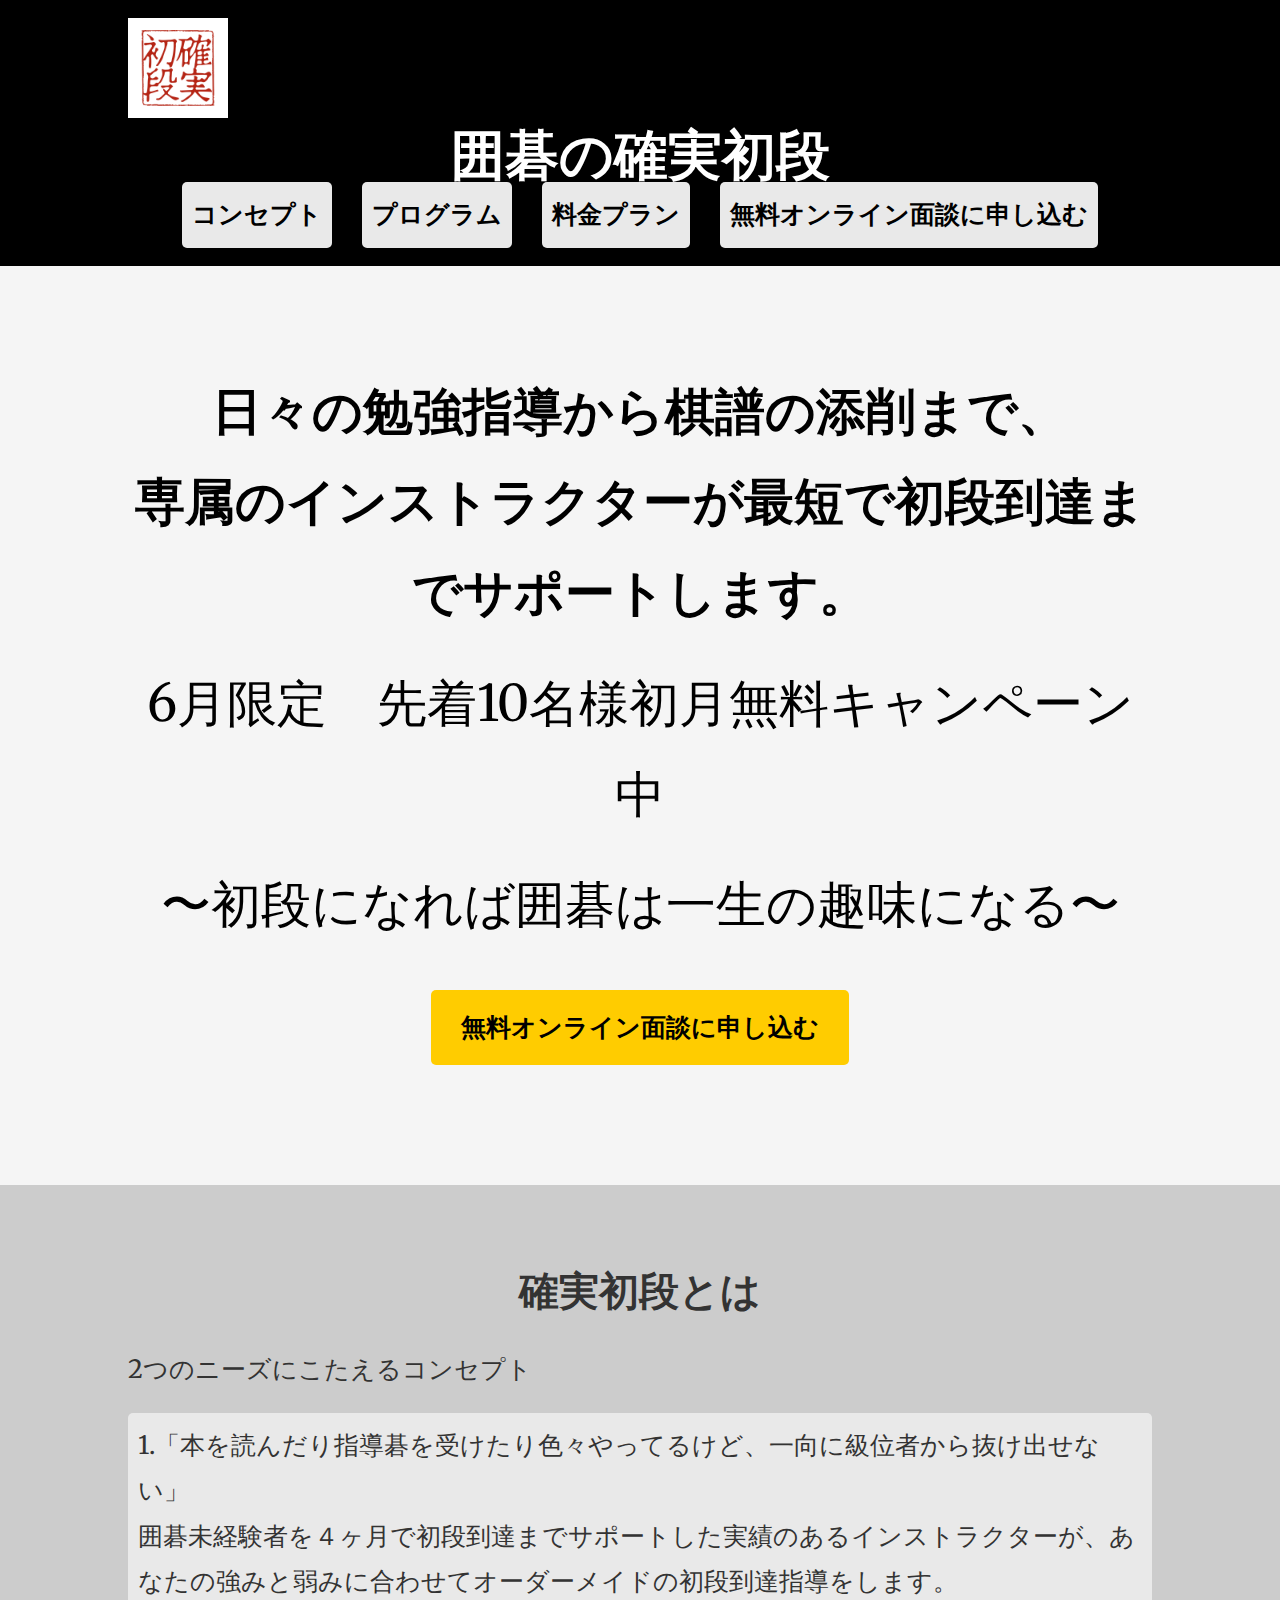
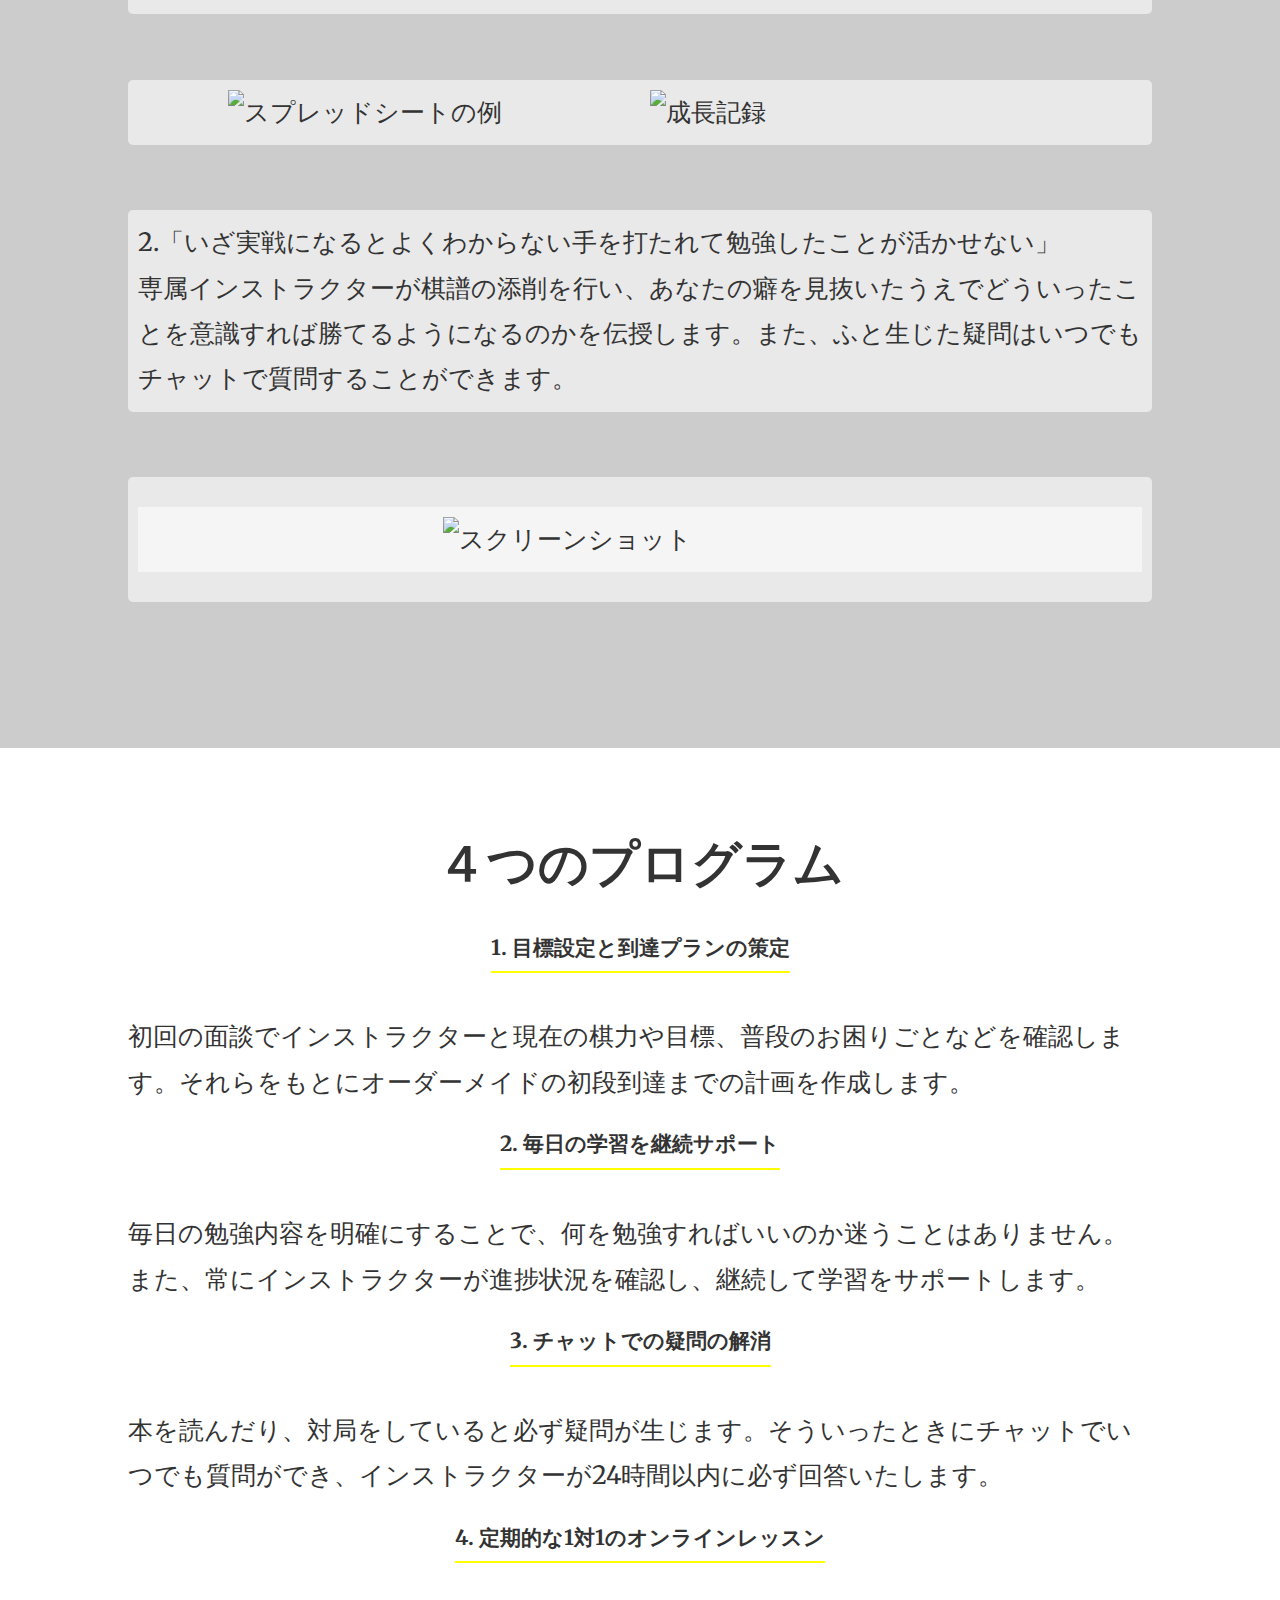
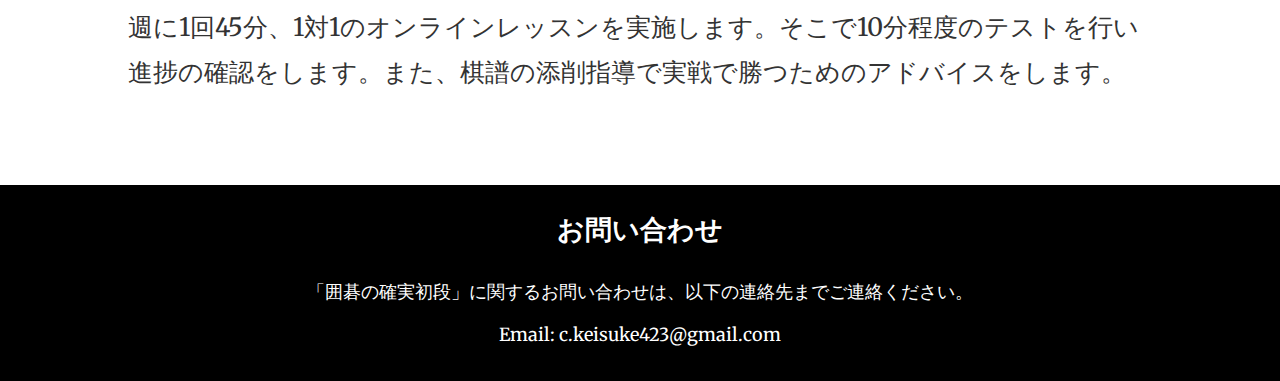
==== index.html @ 04918cc7 "Add initial website files" ====
<!DOCTYPE html>
<html lang="ja">
<head>
    <meta charset="UTF-8">
    <meta name="viewport" content="width=device-width, initial-scale=1.0">
    <title>囲碁の確実初段</title>
    <link rel="stylesheet" href="styles.css">
    <link href="https://fonts.googleapis.com/css2?family=Merriweather:wght@400;700&family=Roboto:wght@400;700&display=swap" rel="stylesheet">
</head>
<body>
    <header>
        <div class="container">
            <a href="index.html">
                <img src="確実初段ロゴ.png" alt="確実初段ロゴ" class="logo">
            </a>
            <h1 class="header-title">囲碁の確実初段</h1>
            <nav>
                <ul class="nav-center">
                    <li><a href="#concept">コンセプト</a></li>
                    <li><a href="#services">プログラム</a></li>
                    <li><a href="pricing.html">料金プラン</a></li>
                    <li><a href="https://docs.google.com/forms/d/e/1FAIpQLSfQIZgeFEV885LoTl20IDqk4qNOxohGtood_lfiJiinQysH0A/viewform?usp=sf_link">無料オンライン面談に申し込む</a></li>
                </ul>
            </nav>
        </div>
    </header>

    <section id="hero">
        <div class="container">
            <h2>日々の勉強指導から棋譜の添削まで、<br>専属のインストラクターが最短で初段到達までサポートします。</h2>
            <p class="small-text">6月限定　先着10名様初月無料キャンペーン中</p>
            <p class="small-text">〜初段になれば囲碁は一生の趣味になる〜</p>
            <a href="https://docs.google.com/forms/d/e/1FAIpQLSfQIZgeFEV885LoTl20IDqk4qNOxohGtood_lfiJiinQysH0A/viewform?usp=sf_link" class="cta-button">無料オンライン面談に申し込む</a>
        </div>
    </section>

    <section id="concept">
        <div class="container">
            <h2 style="font-size: 2.5rem;">確実初段とは</h2>
            <p>2つのニーズにこたえるコンセプト</p>
            <ul>
                <li>1.「本を読んだり指導碁を受けたり色々やってるけど、一向に級位者から抜け出せない」
                    <br>囲碁未経験者を４ヶ月で初段到達までサポートした実績のあるインストラクターが、あなたの強みと弱みに合わせてオーダーメイドの初段到達指導をします。</li>
                <br>
                <li>
                    <div class="image-row">
                        <img src="C:\丁野\HP_kakujitsu\plansheet.png" alt="スプレッドシートの例" class="wider-image">
                        <img src="C:\丁野\HP_kakujitsu\seicho.png" alt="成長記録" class="wider-image">
                    </div>
                </li>
                <br>
                <li>2.「いざ実戦になるとよくわからない手を打たれて勉強したことが活かせない」
                    <br>専属インストラクターが棋譜の添削を行い、あなたの癖を見抜いたうえでどういったことを意識すれば勝てるようになるのかを伝授します。また、ふと生じた疑問はいつでもチャットで質問することができます。</li>
                <br>
                <li>
                    <div class="centered-image-wrapper">
                        <img src="C:\丁野\HP_kakujitsu\スクリーンショット.png" alt="スクリーンショット" class="wider-image">
                    </div>
                </li>
                <br>
            </ul>
        </div>
    </section>

    <section id="services" style="background-color: #fff;">
        <div class="container">
            <h2>４つのプログラム</h2>
            <h3 class="yellow-underline">1. 目標設定と到達プランの策定</h3>
            <p>初回の面談でインストラクターと現在の棋力や目標、普段のお困りごとなどを確認します。それらをもとにオーダーメイドの初段到達までの計画を作成します。</p>
            <h3 class="yellow-underline">2. 毎日の学習を継続サポート</h3>
            <p>毎日の勉強内容を明確にすることで、何を勉強すればいいのか迷うことはありません。また、常にインストラクターが進捗状況を確認し、継続して学習をサポートします。</p>
            <h3 class="yellow-underline">3. チャットでの疑問の解消</h3>
            <p>本を読んだり、対局をしていると必ず疑問が生じます。そういったときにチャットでいつでも質問ができ、インストラクターが24時間以内に必ず回答いたします。</p>
            <h3 class="yellow-underline">4. 定期的な1対1のオンラインレッスン</h3>
            <p>週に1回45分、1対1のオンラインレッスンを実施します。そこで10分程度のテストを行い進捗の確認をします。また、棋譜の添削指導で実戦で勝つためのアドバイスをします。</p>
        </div>
    </section>

    <footer id="contact">
        <div class="container">
            <h2>お問い合わせ</h2>
            <p>「囲碁の確実初段」に関するお問い合わせは、以下の連絡先までご連絡ください。</p>
            <p>Email: c.keisuke423@gmail.com</p>
        </div>
    </footer>
</body>
</html>
---- styles.css ----
body {
    font-family: 'Roboto', sans-serif;
    font-size: 18px; /* フォントサイズを大きくする */
    line-height: 1.8;
    margin: 0;
    padding: 0;
    background-color: #f5f5f5;
    color: #333;
}

header, section, footer {
    font-family: 'Merriweather', serif;
}

h1, h2, h3, h4, h5, h6 {
    font-family: 'Merriweather', serif;
    margin-top: 0;
}

.container {
    width: 80%;
    margin: 0 auto;
}

header {
    background-color: #000;
    color: white;
    padding: 1em 0;
    display: flex;
    align-items: center;
    justify-content: space-between; /* 中央揃えのため追加 */
    flex-direction: column; /* 追加 */
}

header h1 {
    margin: 0;
    font-size: 3em; /* フォントサイズを大きくする */
    font-weight: bold;
    line-height: 1; /* ロゴと高さを揃える */
    text-align: center;
}

nav ul {
    list-style: none;
    padding: 0;
    margin: 0;
    display: flex;
    justify-content: center; /* 中央揃えのため追加 */
    width: 100%;
}

nav ul li {
    margin: 0 15px;
}

nav ul li a {
    color: #000; /* 文字色を黒に変更 */
    text-decoration: none;
    font-weight: bold;
    font-size: 1.4em; /* フォントサイズを大きくする */
}

.nav-center {
    margin: 0 auto;
    display: flex;
    justify-content: center;
}

.logo {
    height: 100px; /* ロゴの高さを倍にする */
}

.header-title {
    font-size: 3em; /* フォントサイズを大きくする */
    text-align: center;
    flex: 1;
}

#hero {
    background: url('your-image-url.jpg') no-repeat center center/cover;
    text-align: center;
    padding: 100px 0;
}

#hero h2, #hero p {
    color: #000; /* 文字色を黒に変更 */
    font-size: 2.8em; /* フォントサイズを倍にする */
}

.small-text {
    font-size: 1.2em; /* 文字サイズをやや小さくする */
}

.cta-button {
    display: inline-block;
    padding: 15px 30px;
    margin: 20px 0;
    background-color: #ffcc00;
    color: #000;
    text-decoration: none;
    font-weight: bold;
    font-size: 1.4em; /* フォントサイズを大きくする */
    border-radius: 5px;
    transition: background-color 0.3s ease;
}

.cta-button:hover {
    background-color: #ff9900;
    color: white;
}

section {
    padding: 70px 0;
    background-color: #ccc;
}

section h2 {
    text-align: center;
    font-size: 2.8em; /* フォントサイズを大きくする */
    margin-bottom: 20px;
}

section p, section ul {
    font-size: 1.4em; /* フォントサイズを大きくする */
    line-height: 1.8;
    margin: 20px 0;
}

ul {
    list-style: none;
    padding: 0;
}

ul li {
    background: #e9e9e9;
    margin: 10px 0;
    padding: 10px;
    border-radius: 5px;
}

.yellow-underline {
    border-bottom: 2px solid yellow;
    padding-bottom: 5px;
}

.image-row {
    display: flex;
    justify-content: center;
    align-items: center;
}

.image-row img {
    margin-right: 20px; /* 画像間のスペースを設定 */
}

.image-row img:last-child {
    margin-right: 0; /* 最後の画像の右マージンを0に設定 */
}

.balanced-image {
    width: 20%;
    height: auto;
}

.wider-image {
    width: 40%;
    height: auto;
}

.centered-image-wrapper {
    display: flex;
    justify-content: center;
    align-items: center;
    background-color: #f5f5f5; /* 画像背景色を調整 */
    padding: 10px; /* 余白を追加 */
    margin: 20px 0; /* 上下の余白を追加 */
}

.centered-image-wrapper img {
    width: 40%;
    height: auto;
}

#services {
    background-color: #fff; /* プログラムの背景色を白に設定 */
}

#services .container {
    display: flex;
    flex-direction: column;
    align-items: center;
}

#services .container div {
    background-color: #fff;
    width: 50%;
    padding: 20px;
    margin: 10px 0;
    border-radius: 5px;
    box-shadow: 0 0 10px rgba(0, 0, 0, 0.1);
}

#pricing .container {
    display: flex;
    flex-wrap: wrap;
    justify-content: space-around;
    text-align: center;
}

#pricing .container .pricing-plan {
    width: 45%;
    padding: 20px;
    margin: 10px 0;
    border-radius: 5px;
    box-shadow: 0 0 10px rgba(0, 0, 0, 0.1);
}

#pricing .container .basic-plan {
    background-color: #fff;
}

#pricing .container .premium-plan {
    background-color: #ffffe0; /* 薄い黄色 */
}

#pricing .container .minimum-plan {
    background-color: #e0ffff; /* 薄い青 */
}

footer {
    background-color: #000;
    color: white;
    text-align: center;
    padding: 20px 0;
}

footer p {
    margin: 10px 0;
}

footer .social a {
    color: white;
    margin: 0 10px;
    text-decoration: none;
}

label {
    display: block;
    margin-bottom: 5px;
}

input[type="text"], input[type="email"], input[type="tel"] {
    width: 100%;
    padding: 10px;
    margin-bottom: 20px;
    border: 1px solid #ccc;
    border-radius: 5px;
}

button[type="submit"] {
    padding: 10px 20px;
    background-color: #ffcc00;
    color: #333;
    border: none;
    border-radius: 5px;
    cursor: pointer;
    font-weight: bold;
    transition: background-color 0.3s ease;
    font-size: 1.4em; /* フォントサイズを大きくする */
}

button[type="submit"]:hover {
    background-color: #ff9900;
    color: white;
}

/* Media Queries for Responsive Design */
@media (max-width: 768px) {
    .container {
        width: 90%;
    }

    nav ul li {
        display: block;
        margin: 10px 0;
    }

    .cta-button {
        width: 100%;
        padding: 15px 0;
    }

    #hero h2 {
        font-size: 2.5em; /* フォントサイズを大きくする */
    }

    #hero p {
        font-size: 1.4em; /* フォントサイズを大きくする */
    }

    section h2 {
        font-size: 2.5em; /* フォントサイズを大きくする */
    }

    #services .container div, #pricing .container .pricing-plan {
        width: 90%;
    }
}
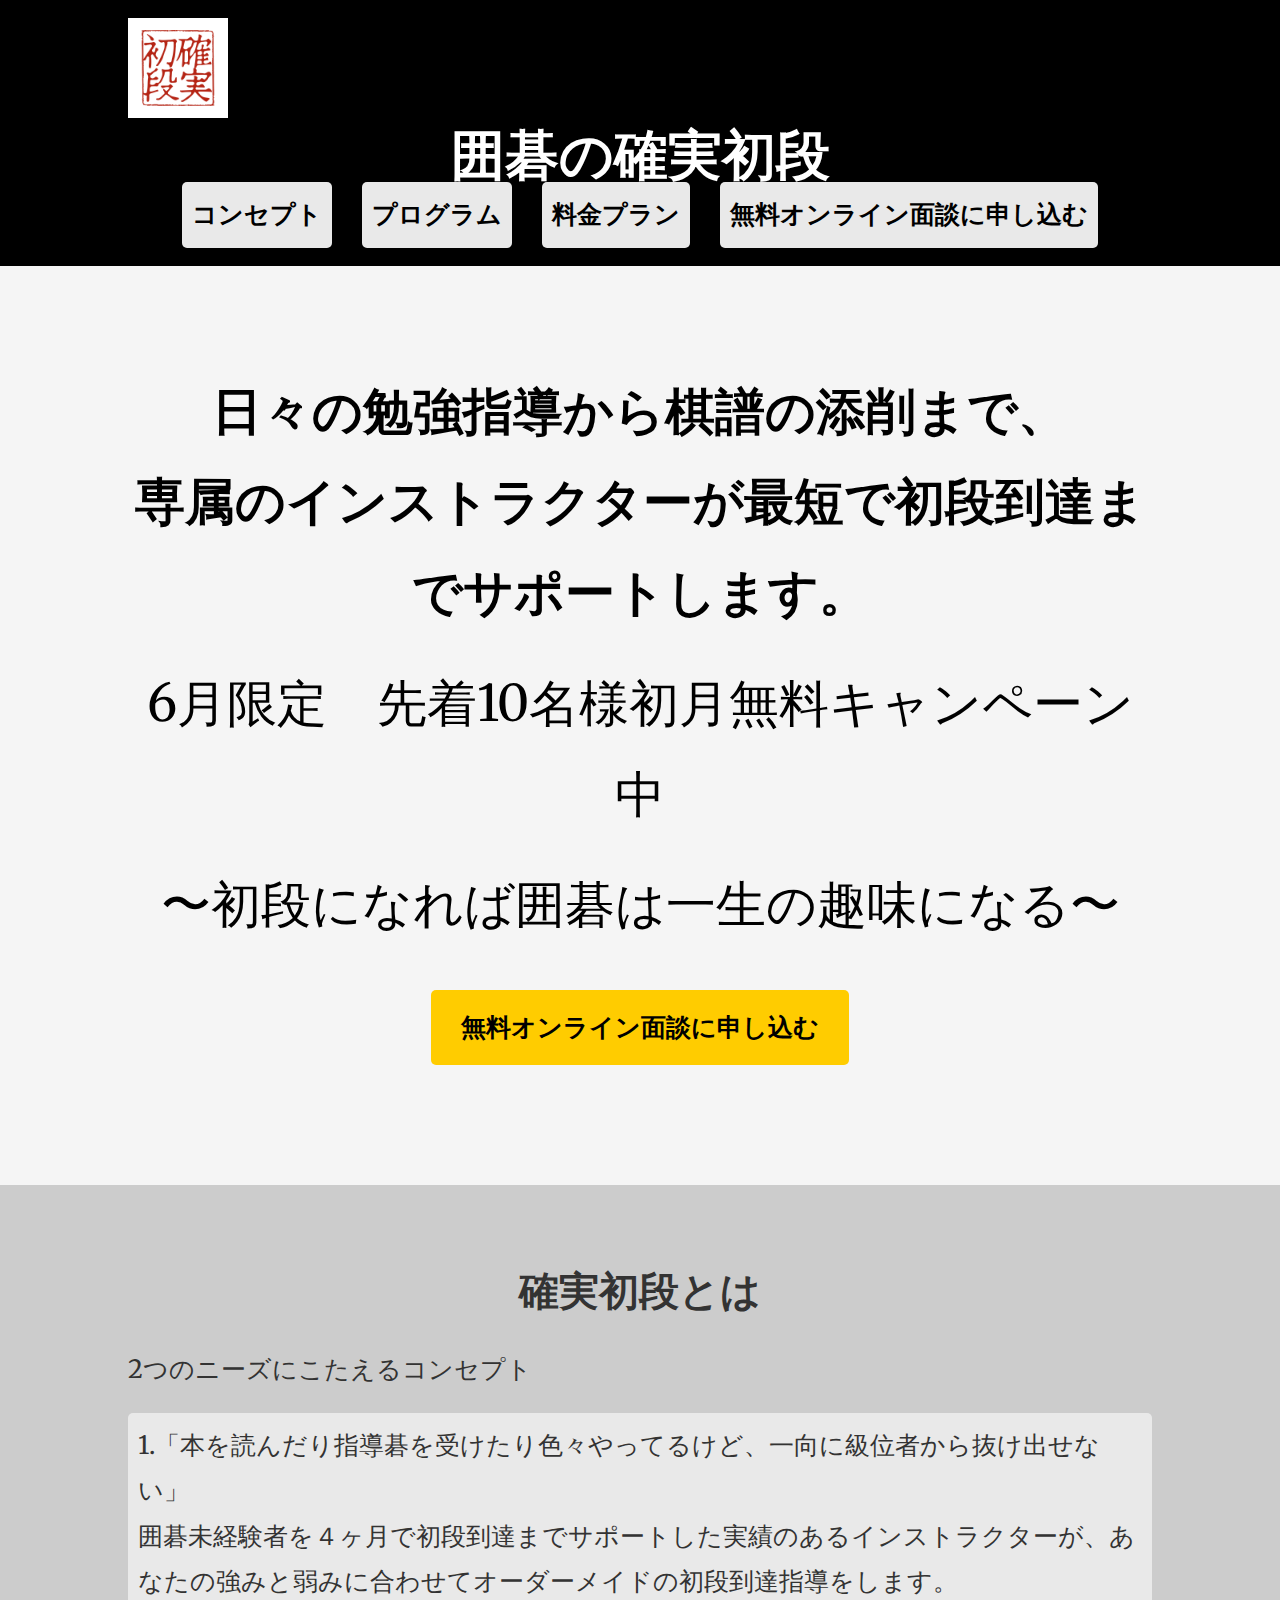
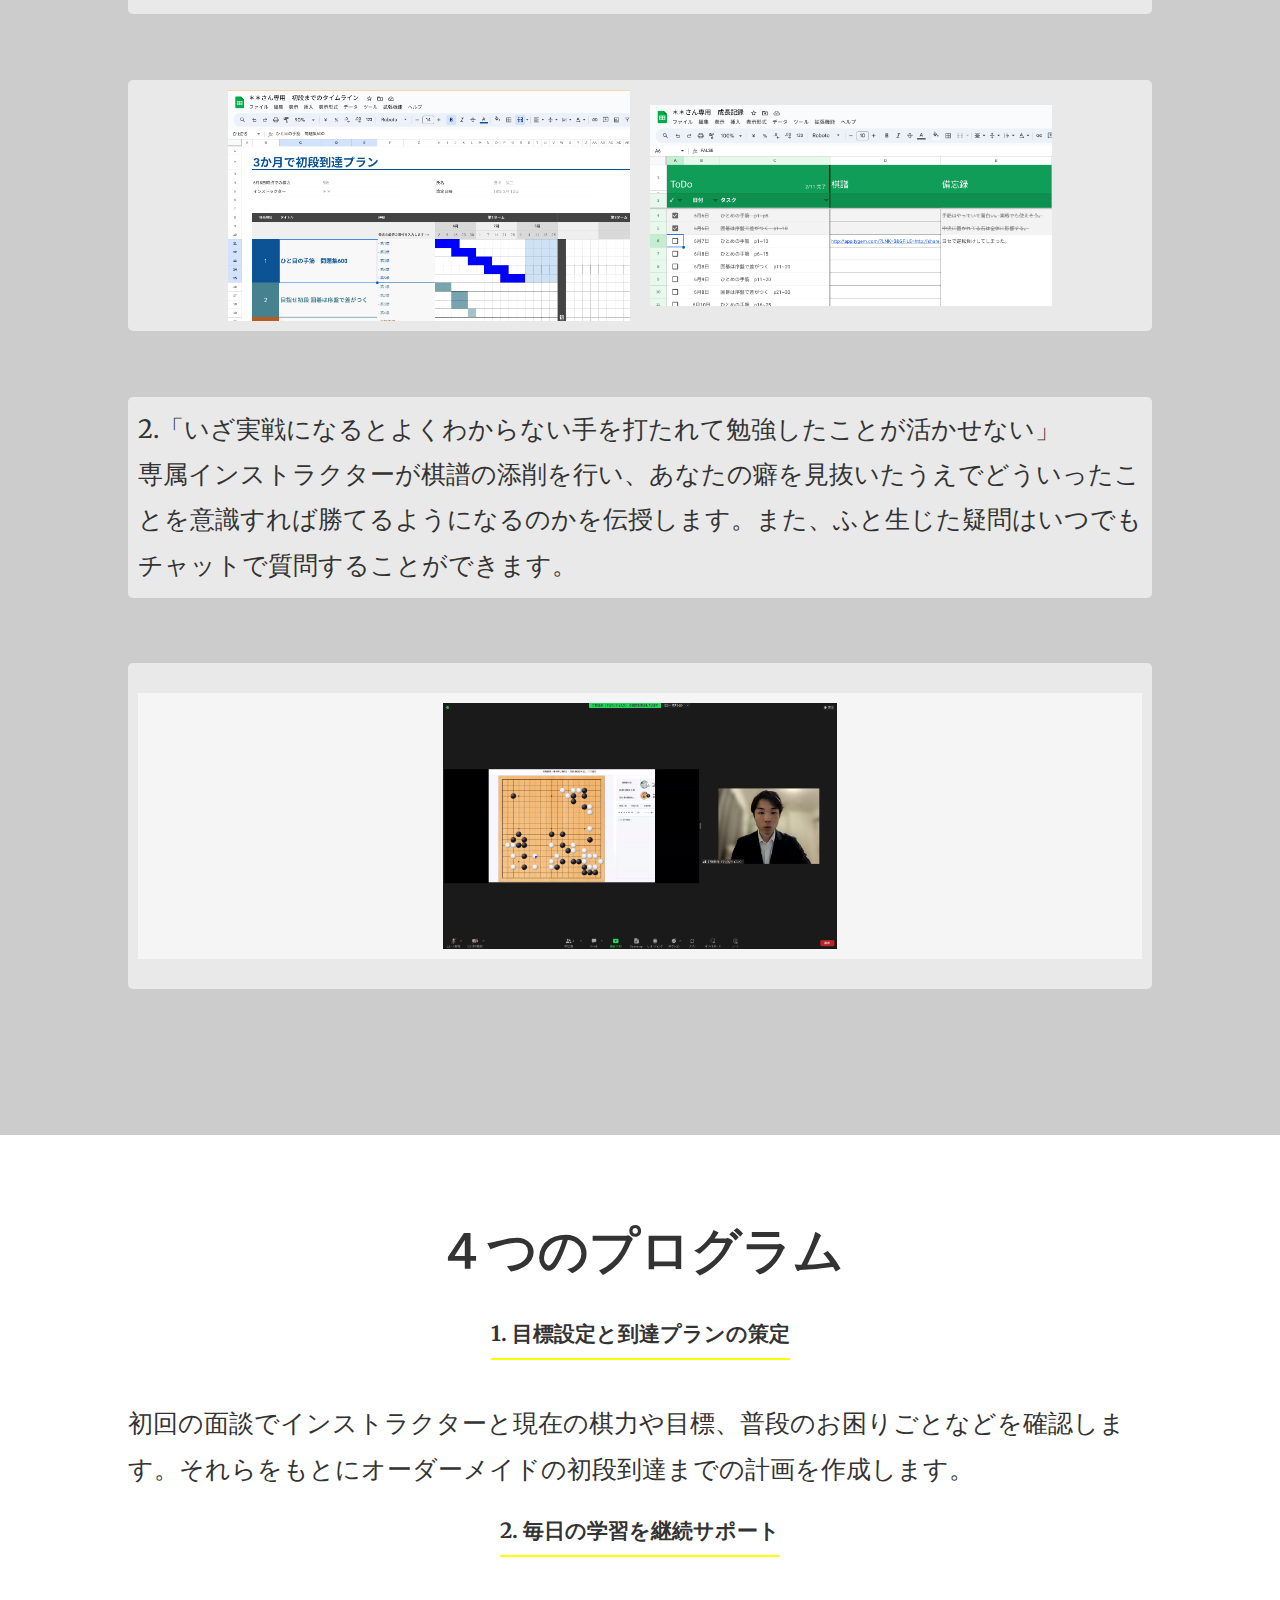
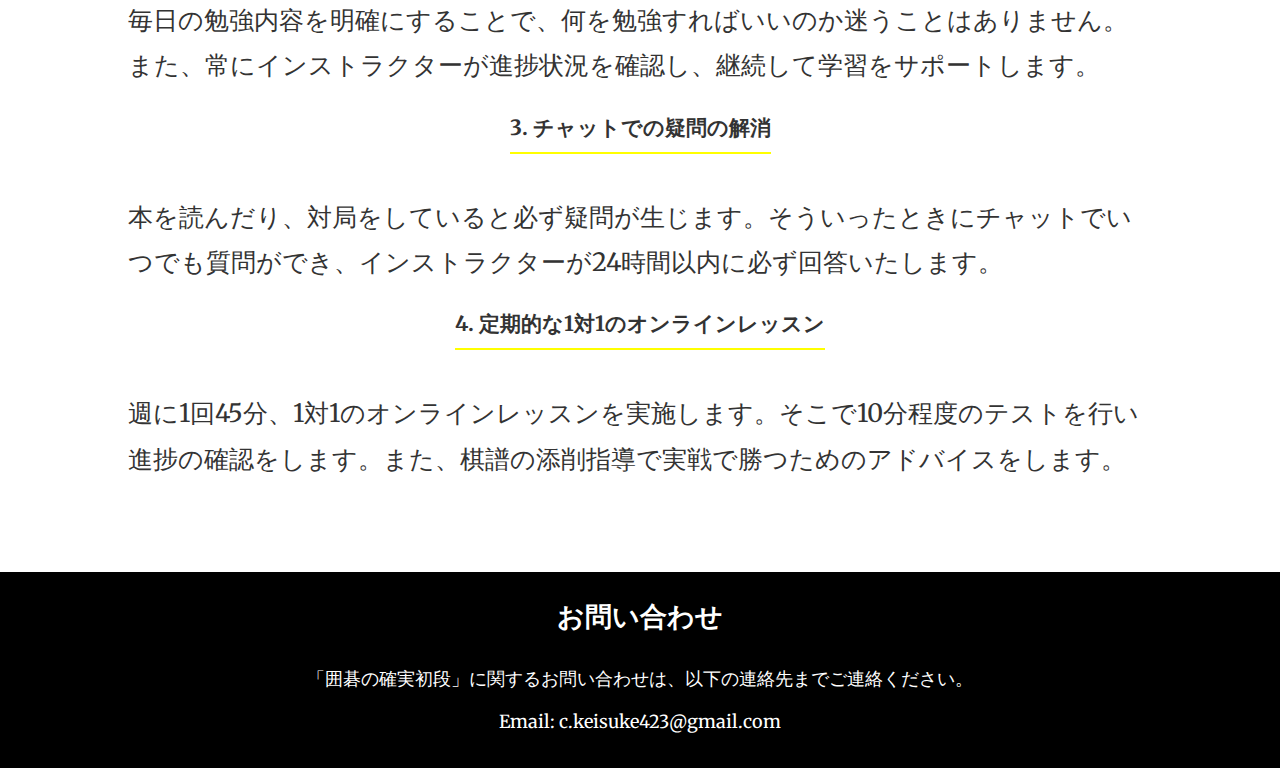
==== commit be7754e5: "Update index.html" ====
--- a/index.html
+++ b/index.html
@@ -44,8 +44,8 @@
                 <br>
                 <li>
                     <div class="image-row">
-                        <img src="C:\丁野\HP_kakujitsu\plansheet.png" alt="スプレッドシートの例" class="wider-image">
-                        <img src="C:\丁野\HP_kakujitsu\seicho.png" alt="成長記録" class="wider-image">
+                        <img src="plansheet.png" alt="スプレッドシートの例" class="wider-image">
+                        <img src="seicho.png" alt="成長記録" class="wider-image">
                     </div>
                 </li>
                 <br>
@@ -54,7 +54,7 @@
                 <br>
                 <li>
                     <div class="centered-image-wrapper">
-                        <img src="C:\丁野\HP_kakujitsu\スクリーンショット.png" alt="スクリーンショット" class="wider-image">
+                        <img src="スクリーンショット.png" alt="スクリーンショット" class="wider-image">
                     </div>
                 </li>
                 <br>
@@ -84,4 +84,4 @@
         </div>
     </footer>
 </body>
-</html>+</html>
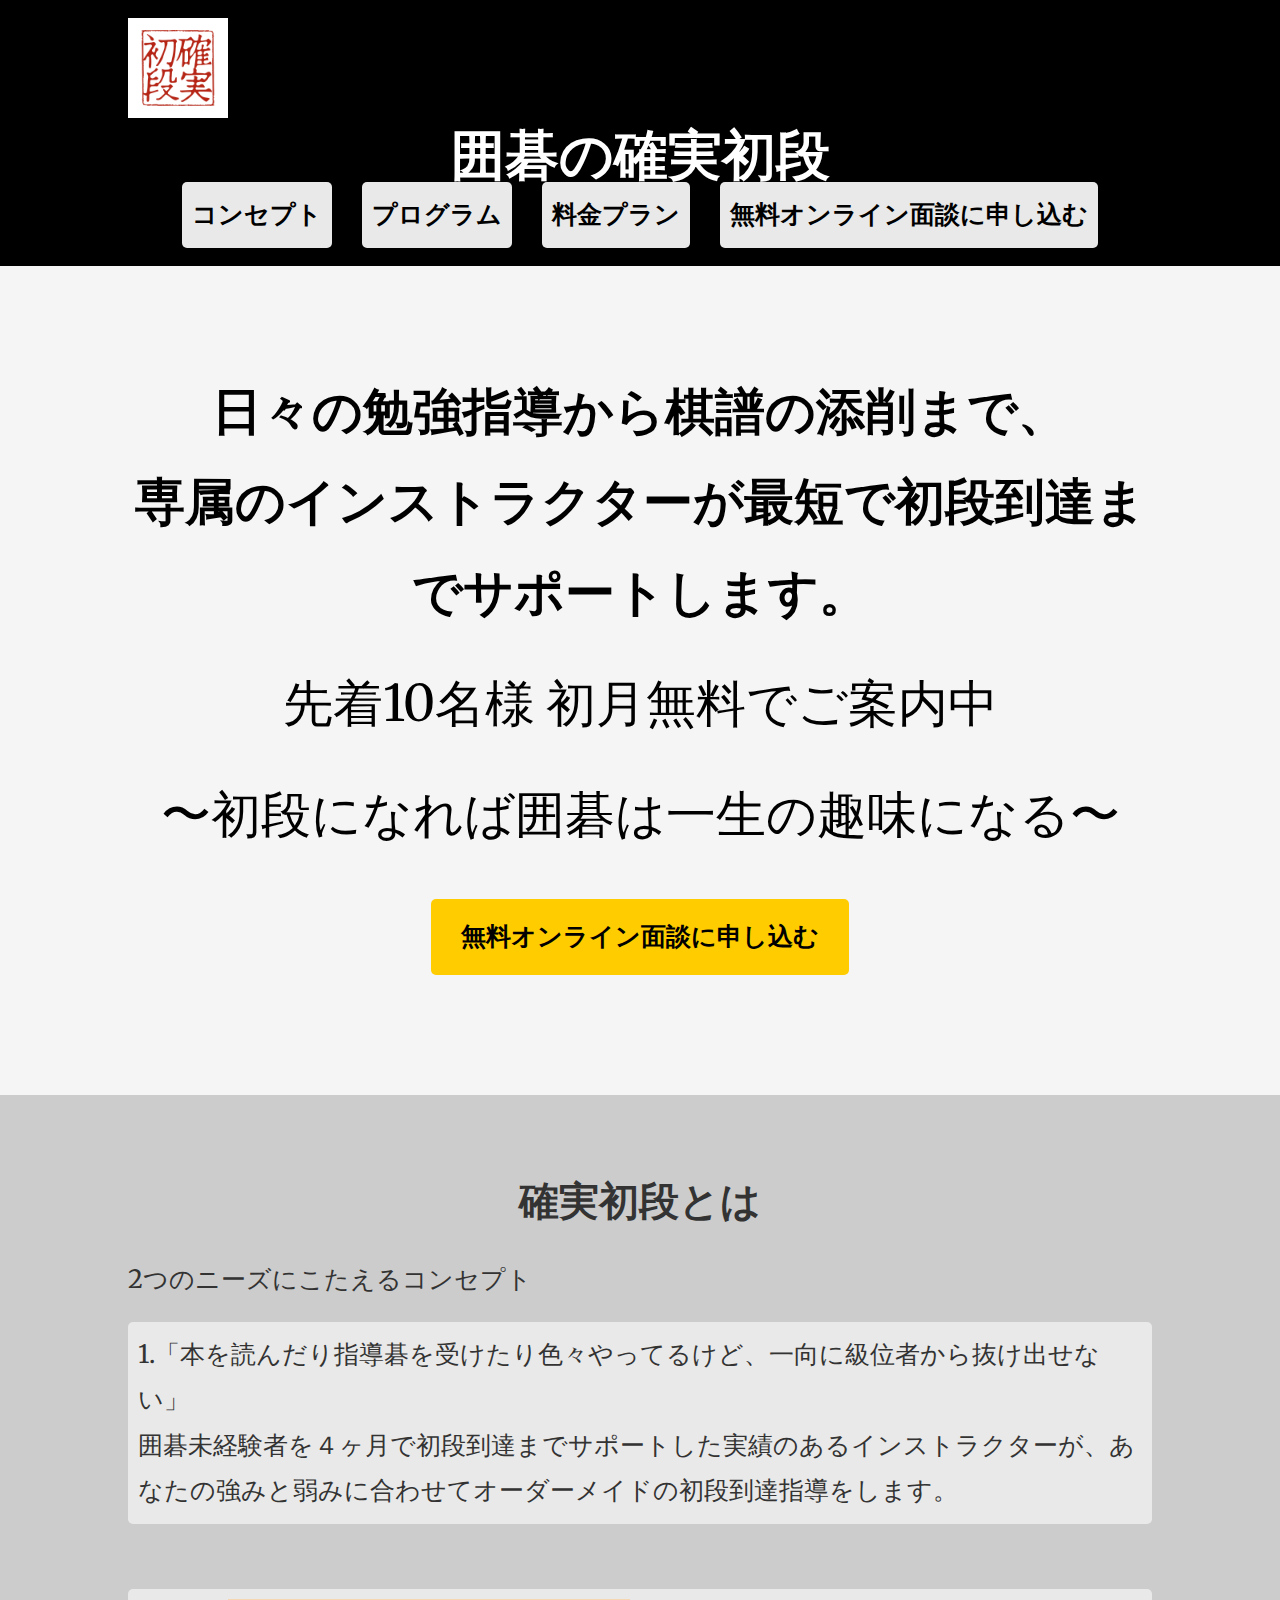
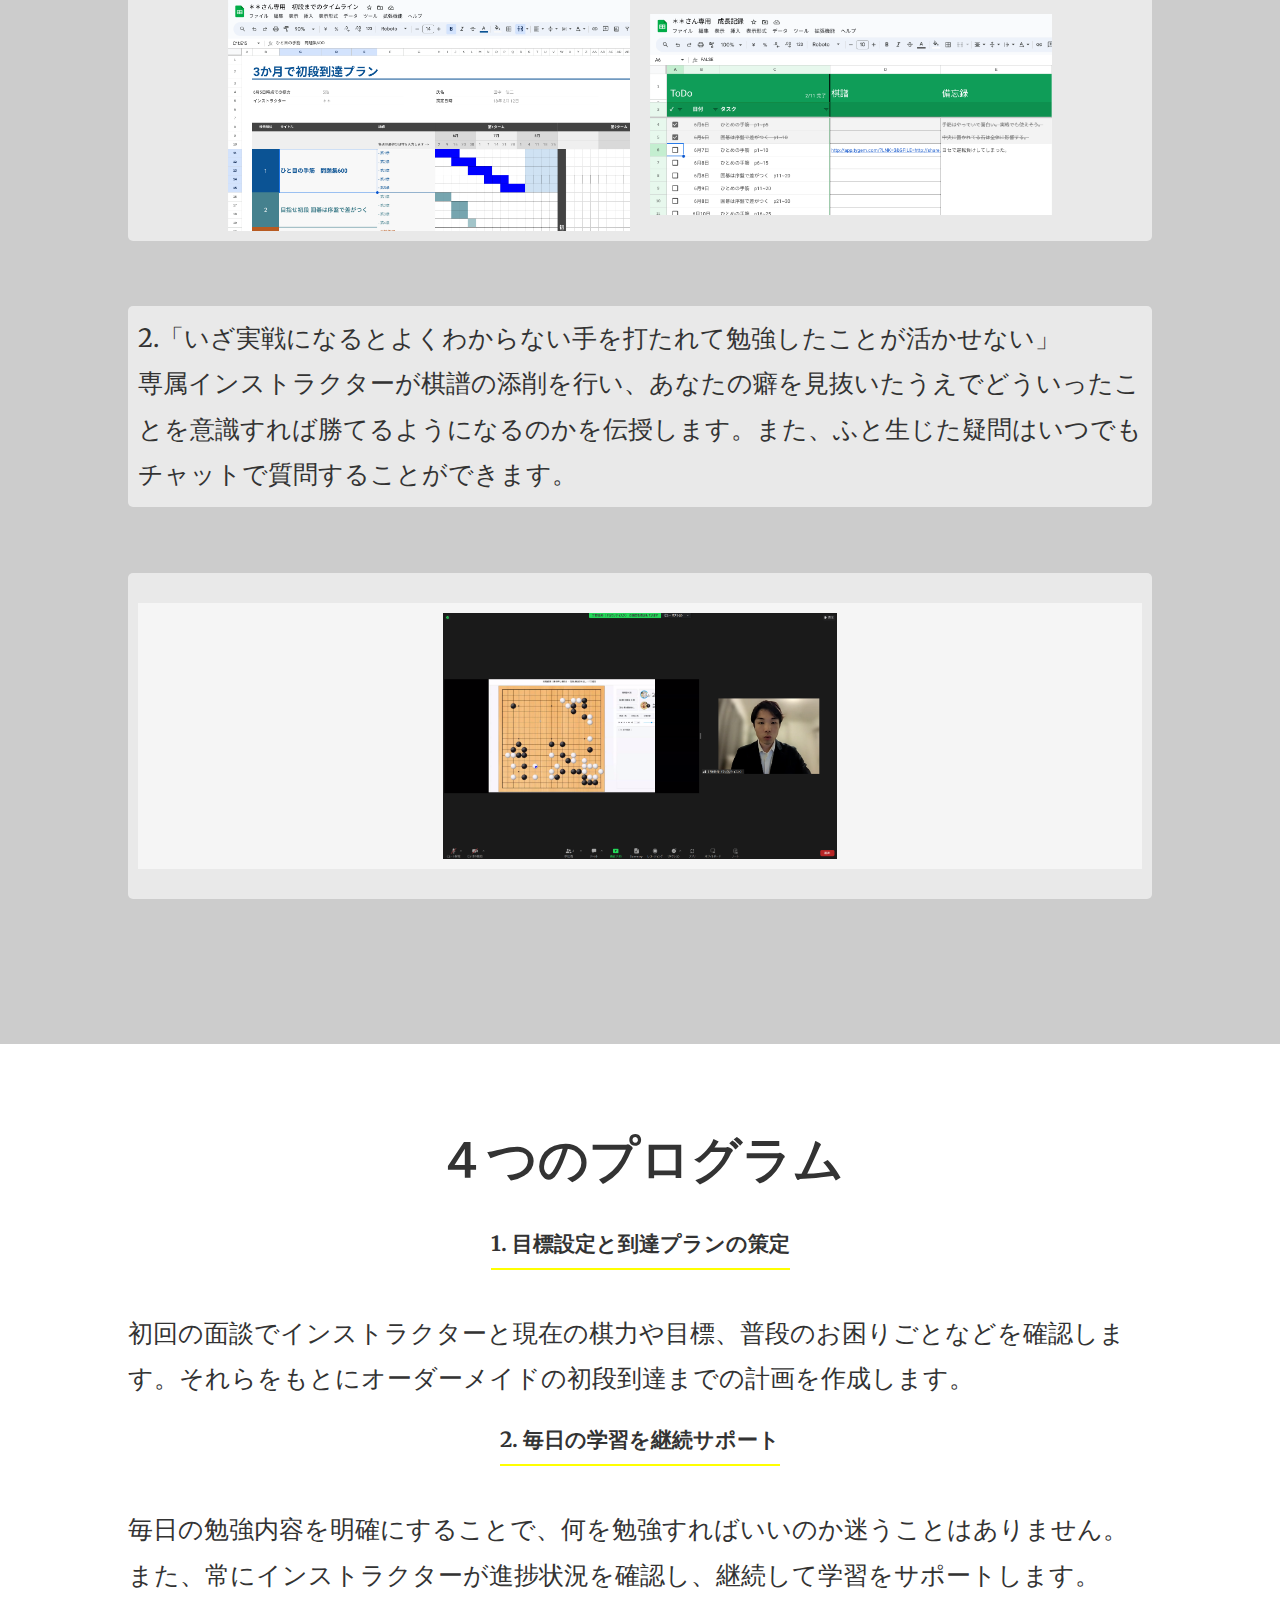
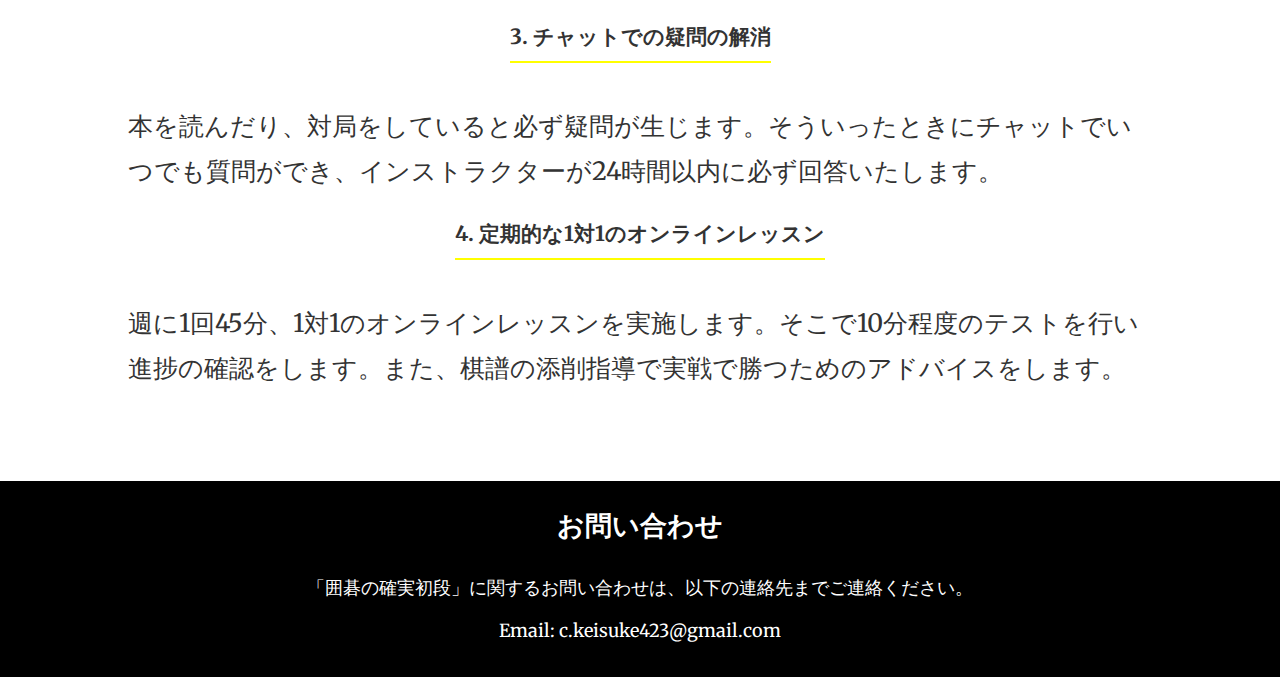
==== commit da3474a8: "Update index.html" ====
--- a/index.html
+++ b/index.html
@@ -28,7 +28,7 @@
     <section id="hero">
         <div class="container">
             <h2>日々の勉強指導から棋譜の添削まで、<br>専属のインストラクターが最短で初段到達までサポートします。</h2>
-            <p class="small-text">6月限定　先着10名様初月無料キャンペーン中</p>
+            <p class="small-text">先着10名様 初月無料でご案内中</p>
             <p class="small-text">〜初段になれば囲碁は一生の趣味になる〜</p>
             <a href="https://docs.google.com/forms/d/e/1FAIpQLSfQIZgeFEV885LoTl20IDqk4qNOxohGtood_lfiJiinQysH0A/viewform?usp=sf_link" class="cta-button">無料オンライン面談に申し込む</a>
         </div>
